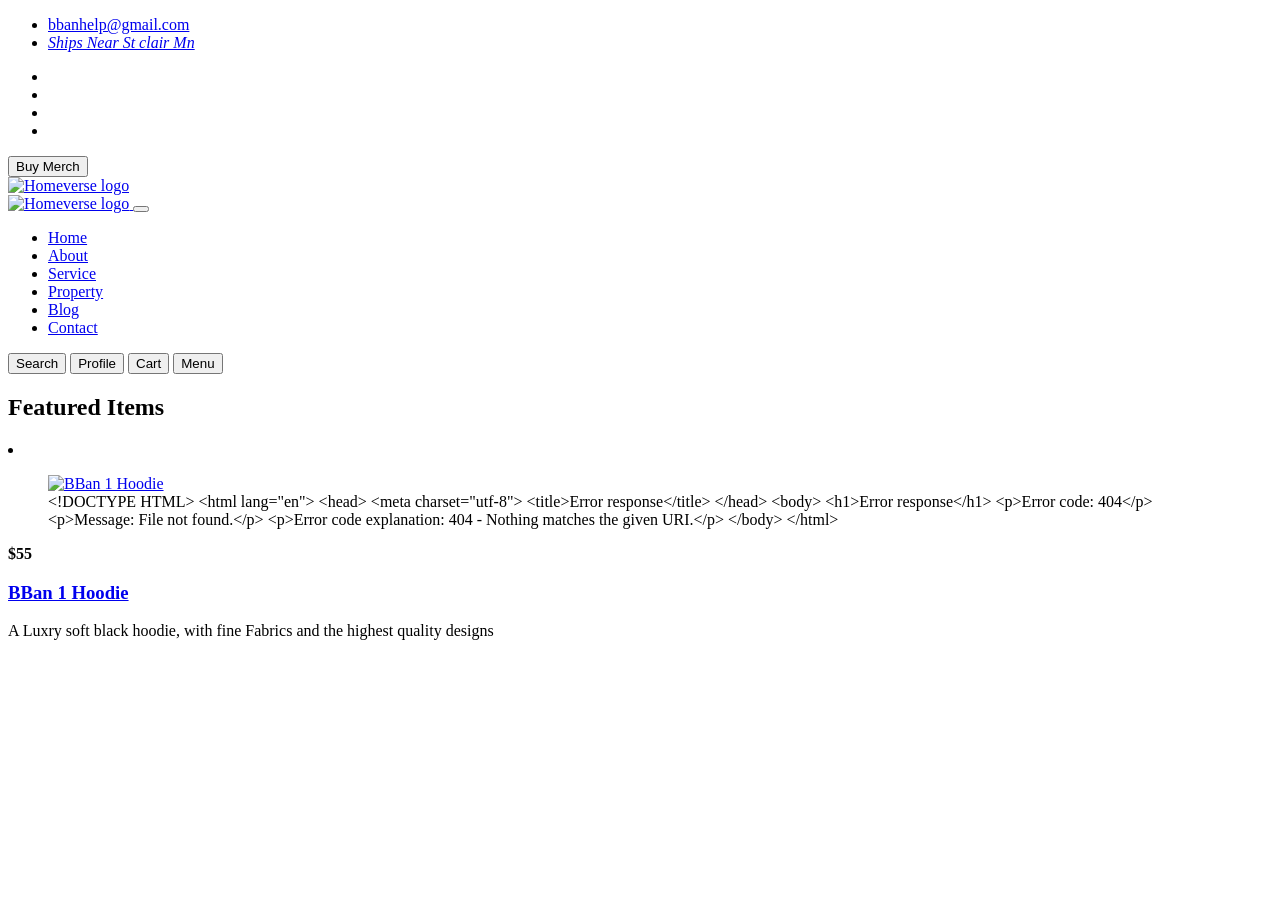
==== Pages/Items.html @ 6ddcee58 "Page items added" ====
<!DOCTYPE html>
<html lang="en">

<head>
  <meta charset="UTF-8">
  <meta http-equiv="X-UA-Compatible" content="IE=edge">
  <meta name="viewport" content="width=device-width, initial-scale=1.0">
  <title>BBAN</title>

<script async src="https://pagead2.googlesyndication.com/pagead/js/adsbygoogle.js?client=ca-pub-9299057125771745"
     crossorigin="anonymous"></script>
  
  <!-- 
    - favicon
  -->
  <link rel="shortcut icon" href="./BBan Logo.svg" type="image/svg+xml">

  <!-- 
    - custom css link
  -->
  <link rel="stylesheet" href="./assets/css/style.css">

  <!-- 
    - google font link
  -->
  <link rel="preconnect" href="https://fonts.googleapis.com">
  <link rel="preconnect" href="https://fonts.gstatic.com" crossorigin>
  <link
    href="https://fonts.googleapis.com/css2?family=Nunito+Sans:wght@400;600;700&family=Poppins:wght@400;500;600;700&display=swap"
    rel="stylesheet">
</head>

<body>

  <!-- 
    - #HEADER
  -->

  <header class="header" data-header>

    <div class="overlay" data-overlay></div>

    <div class="header-top">
      <div class="container">

        <ul class="header-top-list">

          <li>
            <a href="mailto:bbanhelp@gmail.com" class="header-top-link">
              <ion-icon name="mail-outline"></ion-icon>

              <span>bbanhelp@gmail.com</span>
            </a>
          </li>

          <li>
            <a href="#" class="header-top-link">
              <ion-icon name="location-outline"></ion-icon>

              <address>Ships Near St clair Mn</address>
            </a>
          </li>

        </ul>

        <div class="wrapper">
          <ul class="header-top-social-list">

            <li>
              <a href="#" class="header-top-social-link">
                <ion-icon name="logo-facebook"></ion-icon>
              </a>
            </li>

            <li>
              <a href="#" class="header-top-social-link">
                <ion-icon name="logo-twitter"></ion-icon>
              </a>
            </li>

            <li>
              <a href="#" class="header-top-social-link">
                <ion-icon name="logo-instagram"></ion-icon>
              </a>
            </li>

            <li>
              <a href="#" class="header-top-social-link">
                <ion-icon name="logo-pinterest"></ion-icon>
              </a>
            </li>

          </ul>

          <button class="header-top-btn">Buy Merch</button>
        </div>

      </div>
    </div>

    <div class="header-bottom">
      <div class="container">

        <a href="#" class="logo">
          <img src="./assets/images/bbanheadlogo.svg" alt="Homeverse logo">
        </a>

        <nav class="navbar" data-navbar>

          <div class="navbar-top">

            <a href="#" class="logo">
              <img src="./assets/images/bbanheadlogo.svg" alt="Homeverse logo">
            </a>

            <button class="nav-close-btn" data-nav-close-btn aria-label="Close Menu">
              <ion-icon name="close-outline"></ion-icon>
            </button>

          </div>

          <div class="navbar-bottom">
            <ul class="navbar-list">

              <li>
                <a href="#home" class="navbar-link" data-nav-link>Home</a>
              </li>

              <li>
                <a href="#about" class="navbar-link" data-nav-link>About</a>
              </li>

              <li>
                <a href="#service" class="navbar-link" data-nav-link>Service</a>
              </li>

              <li>
                <a href="#property" class="navbar-link" data-nav-link>Property</a>
              </li>

              <li>
                <a href="#blog" class="navbar-link" data-nav-link>Blog</a>
              </li>

              <li>
                <a href="#contact" class="navbar-link" data-nav-link>Contact</a>
              </li>

            </ul>
          </div>

        </nav>

        <div class="header-bottom-actions">

          <button class="header-bottom-actions-btn" aria-label="Search">
            <ion-icon name="search-outline"></ion-icon>

            <span>Search</span>
          </button>

          <button class="header-bottom-actions-btn" aria-label="Profile">
            <ion-icon name="person-outline"></ion-icon>

            <span>Profile</span>
          </button>

          <button class="header-bottom-actions-btn" aria-label="Cart">
            <ion-icon name="cart-outline"></ion-icon>

            <span>Cart</span>
          </button>

          <button class="header-bottom-actions-btn" data-nav-open-btn aria-label="Open Menu">
            <ion-icon name="menu-outline"></ion-icon>

            <span>Menu</span>
          </button>

        </div>

      </div>
    </div>

  </header>

  <section class="property" id="property">

        <div class="container">

          <h2 class="h2 section-title">Featured Items</h2>

            <li>
              <div class="property-card">

                <figure class="card-banner">

                  <a href="#">
                    <img src="/assets/product images/bban1-Black/" alt="BBan 1 Hoodie" class="w-100">
                  </a>

                  <div class="card-badge green" id="BBan1hoodiestock"></a></div>

                </figure>

                <div class="card-content">

                  <div class="card-price">
                    <strong>$55</strong>
                  </div>

                  <h3 class="h3 card-title">
                    <a href="#">BBan 1 Hoodie</a>
                  </h3>

                  <p class="card-text">
                    A Luxry soft black hoodie, with fine Fabrics and the highest quality designs
                  </p>
                </div>

              </div>
            </li>


            <script>
        fetch('\assets\txtfiles\BBan 1 hoodie stock.txt')  // bban 1 hoodie stocks
            .then(response => response.text())
            .then(text => {
                document.getElementById('BBan1hoodiestock').textContent = text;
            })
            .catch(error => console.error('Error fetching text file:', error));
    </script>
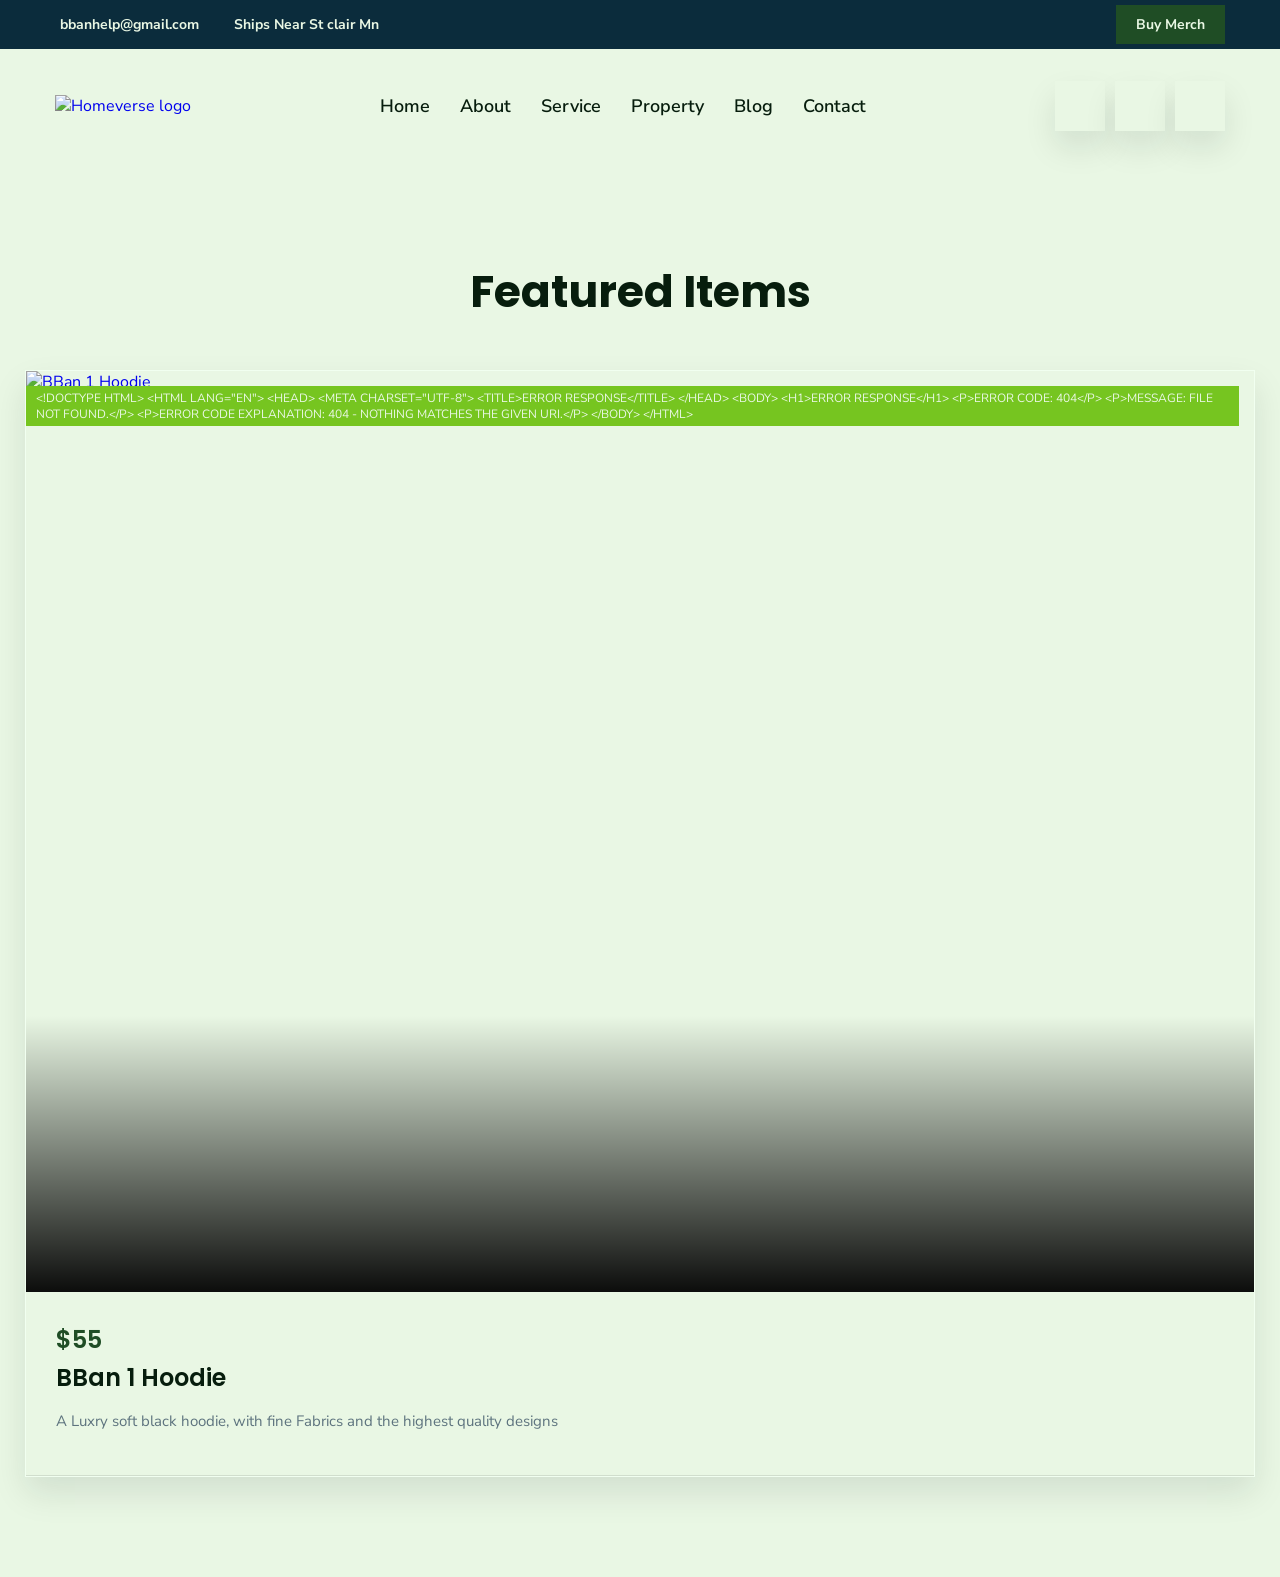
==== commit 8fefd8ce: "hopefully item page works now" ====
--- a/Pages/Items.html
+++ b/Pages/Items.html
@@ -13,12 +13,12 @@
   <!-- 
     - favicon
   -->
-  <link rel="shortcut icon" href="./BBan Logo.svg" type="image/svg+xml">
+  <link rel="shortcut icon" href="/BBan Logo.svg" type="image/svg+xml">
 
   <!-- 
     - custom css link
   -->
-  <link rel="stylesheet" href="./assets/css/style.css">
+  <link rel="stylesheet" href="/assets//css/style.css">
 
   <!-- 
     - google font link
--- a/assets/css/style.css
+++ b/assets/css/style.css
@@ -0,0 +1,1651 @@
+/*-----------------------------------*\
+  #style.css
+\*-----------------------------------*/
+
+/*-----------------------------------*\
+  #CUSTOM PROPERTY
+\*-----------------------------------*/
+
+:root {
+
+  /**
+   * colors
+   */
+
+  --dark-jungle-green: hsl(136, 61%, 7%);
+  --prussian-blue: hsl(200, 69%, 14%);
+  --raisin-black-1: hsl(158, 28%, 13%);
+  --raisin-black-2: hsl(229, 17%, 19%);
+  --yellow-green: hsl(89, 72%, 45%);
+  --orange-soda: hsl(129, 43%, 21%);
+  --cultured-1: hsl(0, 0%, 93%);
+  --cultured-2: hsl(192, 24%, 96%);
+  --misty-rose: hsl(121, 58%, 78%);
+  --alice-blue: hsl(116, 100%, 97%);
+  --seashell: hsl(128, 100%, 97%);
+  --cadet: hsl(200, 15%, 43%);
+  --white: hsl(102, 53%, 93%);
+  --black: hsl(0, 0%, 0%);
+  --opal: hsl(180, 20%, 62%);
+
+  /**
+   * typography
+   */
+
+  --ff-nunito-sans: "Nunito Sans", sans-serif;
+  --ff-poppins: "Poppins", sans-serif;
+
+  --fs-1: 1.875rem;
+  --fs-2: 1.5rem;
+  --fs-3: 1.375rem;
+  --fs-4: 1.125rem;
+  --fs-5: 0.875rem;
+  --fs-6: 0.813rem;
+  --fs-7: 0.75rem;
+
+  --fw-500: 500;
+  --fw-600: 600;
+  --fw-700: 700;
+
+  /**
+   * transition
+   */
+
+  --transition: 0.25s ease;
+
+  /**
+   * spacing
+   */
+
+  --section-padding: 100px;
+
+  /**
+   * shadow
+   */
+
+  --shadow-1: 0 5px 20px 0 hsla(219, 56%, 21%, 0.1);
+  --shadow-2: 0 16px 32px hsla(188, 63%, 7%, 0.1);
+
+}
+
+
+
+
+
+/*-----------------------------------*\
+  #RESET
+\*-----------------------------------*/
+
+*, *::before, *::after {
+  margin: 0;
+  padding: 0;
+  box-sizing: border-box;
+}
+
+li { list-style: none; }
+
+a { text-decoration: none; }
+
+a,
+img,
+span,
+button,
+ion-icon { display: block; }
+
+button {
+  border: none;
+  background: none;
+  font: inherit;
+  text-align: left;
+  cursor: pointer;
+}
+
+address { font-style: normal; }
+
+ion-icon { pointer-events: none; }
+
+html {
+  font-family: var(--ff-nunito-sans);
+  scroll-behavior: smooth;
+}
+
+body {
+  background: var(--white);
+  overflow-x: hidden;
+}
+
+::-webkit-scrollbar {
+  width: 10px;
+  height: 8px;
+}
+
+::-webkit-scrollbar-track { background: var(--white); }
+
+::-webkit-scrollbar-thumb {
+  background: var(--cadet);
+  border-left: 2px solid var(--white);
+}
+
+
+
+
+
+/*-----------------------------------*\
+  #REUSED STYLE
+\*-----------------------------------*/
+
+.container { padding-inline: 15px; }
+
+button, a { transition: var(--transition); }
+
+.h1,
+.h2,
+.h3 {
+  color: var(--dark-jungle-green);
+  font-family: var(--ff-poppins);
+  line-height: 1.3;
+}
+
+.h1 {
+  font-size: var(--fs-1);
+  line-height: 1;
+}
+
+.h2 { font-size: var(--fs-2); }
+
+.h3 {
+  font-size: var(--fs-4);
+  font-weight: var(--font-weight, 700);
+}
+
+.h3 > a { color: inherit; }
+
+.btnn {
+  position: relative;
+  background: var(--orange-soda);
+  color: var(--white);
+  font-family: var(--ff-poppins);
+  font-size: var(--fs-5);
+  text-transform: var(--text-transform, capitalize);
+  border: 1px solid var(--orange-soda);
+  padding: 10px 20px;
+  z-index: 1;
+  width: 250px;
+}
+
+.btn {
+  position: relative;
+  background: var(--orange-soda);
+  color: var(--white);
+  font-family: var(--ff-poppins);
+  font-size: var(--fs-5);
+  text-transform: var(--text-transform, capitalize);
+  border: 1px solid var(--orange-soda);
+  padding: 10px 20px;
+  z-index: 1;
+}
+
+.btn:is(:hover, :focus) {
+  background: var(--black);
+  color: var(--dark-jungle-green);
+  border-color: var(--black);
+}
+
+.btn::before {
+  content: "";
+  position: absolute;
+  top: 0;
+  left: 0;
+  width: 0;
+  height: 100%;
+  background: var(--white);
+  transition: var(--transition);
+  z-index: -1;
+}
+
+.btn:is(:hover, :focus)::before { width: 100%; }
+
+.w-100 { width: 100%; }
+
+.section-subtitle {
+  color: var(--orange-soda);
+  font-size: var(--fs-5);
+  font-weight: var(--fw-600);
+  padding: 5px 20px;
+  background: hsla(9, 100%, 62%, 0.1);
+  width: max-content;
+  border-radius: 50px;
+  margin-inline: auto;
+  margin-bottom: 15px;
+}
+
+.section-title {
+  text-align: var(--text-align, center);
+  margin-bottom: var(--margin-bottom, 50px);
+}
+
+.card-badge {
+  background: var(--black);
+  color: var(--white);
+  font-size: var(--fs-7);
+  text-transform: uppercase;
+  position: absolute;
+  top: 15px;
+  right: 15px;
+  padding: 4px 10px;
+}
+
+.card-badge.green { background: var(--yellow-green); }
+
+.card-badge.orange { background: var(--orange-soda); }
+
+.has-scrollbar {
+  display: flex;
+  align-items: flex-start;
+  gap: 15px;
+  overflow-x: auto;
+  margin-inline: -15px;
+  padding-inline: 15px;
+  scroll-padding-left: 15px;
+  padding-bottom: 60px;
+  scroll-snap-type: inline mandatory;
+}
+
+.has-scrollbar > li {
+  min-width: 100%;
+  scroll-snap-align: start;
+}
+
+.has-scrollbar::-webkit-scrollbar-track {
+  background: var(--cultured-2);
+  outline: 2px solid var(--cadet);
+  border-radius: 10px;
+}
+
+.has-scrollbar::-webkit-scrollbar-thumb {
+  background: var(--cadet);
+  border: 1px solid var(--cultured-2);
+  border-radius: 10px;
+}
+
+.has-scrollbar::-webkit-scrollbar-button { width: 15%; }
+
+
+
+
+
+/*-----------------------------------*\
+  #HEADER
+\*-----------------------------------*/
+
+.header {
+  position: relative;
+  z-index: 2;
+}
+
+.header-top {
+  background: var(--prussian-blue);
+  padding-block: 15px;
+}
+
+.header-top .container,
+.header-top-list {
+  display: flex;
+  flex-wrap: wrap;
+  justify-content: center;
+  align-items: center;
+}
+
+.header-top .container { gap: 8px 20px; }
+
+.header-top-list { gap: 15px; }
+
+.header-top-link {
+  color: var(--white);
+  font-size: var(--fs-6);
+  font-weight: var(--fw-700);
+  display: flex;
+  justify-content: center;
+  align-items: center;
+  gap: 5px;
+}
+
+.header-top-link:is(:hover, :focus) { color: var(--orange-soda); }
+
+.header-top-link ion-icon {
+  color: var(--orange-soda);
+  font-size: 15px;
+  --ionicon-stroke-width: 60px;
+}
+
+.header-top .wrapper,
+.header-top-social-list {
+  display: flex;
+  align-items: center;
+}
+
+.header-top .wrapper { gap: 20px; }
+
+.header-top-social-list { gap: 8px; }
+
+.header-top-social-link {
+  color: var(--white);
+  font-size: 15px;
+}
+
+.header-top-btn {
+  background: var(--orange-soda);
+  color: var(--white);
+  font-size: var(--fs-6);
+  font-weight: var(--fw-700);
+  padding: 4px 15px;
+}
+
+.header-top-btn:is(:hover, :focus) { --orange-soda: hsl(7, 72%, 46%); }
+
+.header-bottom {
+  background: var(--white);
+  padding-block: 25px;
+}
+
+.header-bottom .logo img { margin-inline: auto; }
+
+.navbar {
+  background: var(--white);
+  position: fixed;
+  top: 0;
+  left: -310px;
+  max-width: 300px;
+  width: 100%;
+  height: 100%;
+  box-shadow: 0 3px 10px hsla(0, 0%, 0%, 0.3);
+  z-index: 5;
+  padding: 60px 20px;
+  visibility: hidden;
+  transition: 0.15s ease-in;
+}
+
+.navbar.active {
+  visibility: visible;
+  transform: translateX(310px);
+  transition: 0.25s ease-out;
+}
+
+.navbar-top {
+  display: flex;
+  justify-content: space-between;
+  align-items: center;
+  padding-bottom: 40px;
+  border-bottom: 1px solid var(--cultured-1);
+  margin-bottom: 25px;
+}
+
+.navbar-top .logo img { width: 400px; }
+
+.nav-close-btn ion-icon {
+  font-size: 20px;
+  --ionicon-stroke-width: 45px;
+  padding: 5px;
+}
+
+.navbar-link {
+  color: var(--cadet);
+  font-size: var(--fs-5);
+  font-weight: var(--fw-600);
+  text-transform: uppercase;
+  padding-block: 15px;
+}
+
+.navbar-link:is(:hover, :focus) { color: var(--orange-soda); }
+
+.overlay {
+  position: fixed;
+  inset: 0;
+  background: hsla(0, 0%, 0%, 0.7);
+  opacity: 0;
+  pointer-events: none;
+  transition: var(--transition);
+  z-index: 4;
+}
+
+.overlay.active {
+  opacity: 1;
+  pointer-events: all;
+}
+
+.header-bottom-actions {
+  background: var(--white);
+  position: fixed;
+  bottom: 0;
+  left: 0;
+  width: 100%;
+  display: flex;
+  justify-content: space-evenly;
+  padding-block: 15px 10px;
+  box-shadow: -2px 0 30px hsla(237, 71%, 52%, 0.2);
+  z-index: 3;
+}
+
+.header-bottom-actions-btn ion-icon {
+  color: hsl(0, 0%, 10%);
+  font-size: 20px;
+  margin-inline: auto;
+  margin-bottom: 5px;
+  --ionicon-stroke-width: 40px;
+  transition: var(--transition);
+}
+
+.header-bottom-actions-btn:is(:hover, :focus) ion-icon { color: var(--orange-soda); }
+
+.header-bottom-actions-btn span {
+  color: var(--cadet);
+  font-family: var(--ff-poppins);
+  font-size: var(--fs-7);
+  font-weight: var(--fw-500);
+}
+
+
+
+
+
+/*-----------------------------------*\
+  #HERO
+\*-----------------------------------*/
+
+.hero {
+  background: var(--cultured-2);
+  padding-block: var(--section-padding);
+}
+
+.hero-content { margin-bottom: 60px; }
+
+.hero-subtitle {
+  display: flex;
+  justify-content: flex-start;
+  align-items: center;
+  gap: 5px;
+  margin-bottom: 20px;
+}
+
+.hero-subtitle ion-icon { color: var(--orange-soda); }
+
+.hero-subtitle span {
+  color: var(--dark-jungle-green);
+  font-size: var(--fs-5);
+  font-weight: var(--fw-700);
+}
+
+.hero-title { margin-bottom: 20px; }
+
+.hero-text {
+  color: var(--cadet);
+  font-size: var(--fs-5);
+  line-height: 1.8;
+  padding-left: 15px;
+  border-left: 1px solid;
+  margin-bottom: 30px;
+}
+
+
+
+
+
+/*-----------------------------------*\
+  #ABOUT
+\*-----------------------------------*/
+
+.about { padding-block: var(--section-padding); }
+
+.about-banner {
+  position: relative;
+  margin-bottom: 40px;
+}
+
+.about-banner > img {
+  max-width: max-content;
+  width: 100%;
+}
+
+.about-banner .abs-img {
+  position: absolute;
+  bottom: 100px;
+  left: 15px;
+  width: 50%;
+  border-radius: 4px;
+}
+
+.about .section-subtitle { margin-inline: 0; }
+
+.about .section-title {
+  --text-align: left;
+  --margin-bottom: 15px;
+}
+
+.about-text {
+  color: var(--cadet);
+  font-size: var(--fs-5);
+  line-height: 1.7;
+  margin-bottom: 30px;
+}
+
+.about-list { margin-bottom: 30px; }
+
+.about-item {
+  display: flex;
+  justify-content: flex-start;
+  align-items: center;
+  gap: 10px;
+  margin-bottom: 15px;
+}
+
+.about-item-icon {
+  background: var(--misty-rose);
+  height: 45px;
+  min-width: 45px;
+  border-radius: 50%;
+  display: grid;
+  place-items: center;
+}
+
+.about-item-icon ion-icon {
+  color: var(--orange-soda);
+  font-size: 18px;
+}
+
+.about-item-text {
+  color: var(--cadet);
+  font-size: var(--fs-5);
+}
+
+.about .callout {
+  background: hsla(7, 78%, 53%, 0.05);
+  color: var(--cadet);
+  font-size: var(--fs-5);
+  font-weight: var(--fw-500);
+  line-height: 1.8;
+  padding: 20px 25px;
+  border-left: 4px solid var(--orange-soda);
+  margin-bottom: 40px;
+}
+
+.about .btn {
+  max-width: max-content;
+  --text-transform: uppercase;
+}
+
+
+
+
+
+/*-----------------------------------*\
+  #SERVICE
+\*-----------------------------------*/
+
+.service {
+  background: var(--cultured-2);
+  padding-block: var(--section-padding);
+}
+
+.service-list {
+  display: flex;
+  flex-wrap: wrap;
+  justify-content: center;
+  gap: 30px;
+}
+
+.service-card {
+  position: relative;
+  background: var(--white);
+  text-align: center;
+  padding: 40px 30px;
+  box-shadow: var(--shadow-2);
+}
+
+.service-card .card-icon {
+  width: max-content;
+  margin-inline: auto;
+  margin-bottom: 20px;
+}
+
+.service-card .card-title { margin-bottom: 15px; }
+
+.service-card .card-title > a:is(:hover, :focus) { color: var(--orange-soda); }
+
+.service-card .card-text {
+  color: var(--cadet);
+  font-size: var(--fs-5);
+  line-height: 1.8;
+  margin-bottom: 25px;
+}
+
+.service-card .card-link {
+  color: var(--opal);
+  font-size: var(--fs-5);
+  font-weight: var(--fw-600);
+  display: flex;
+  justify-content: center;
+  align-items: center;
+  gap: 5px;
+}
+
+.service-card:is(:hover, :focus) .card-link { color: var(--orange-soda); }
+
+.service-card::after {
+  content: "";
+  position: absolute;
+  bottom: 0;
+  left: 0;
+  width: 0;
+  height: 4px;
+  background: var(--orange-soda);
+  transition: var(--transition);
+}
+
+.service-card:is(:hover, :focus)::after { width: 100%; }
+
+
+
+
+
+/*-----------------------------------*\
+  #PROPERTY
+\*-----------------------------------*/
+
+.property { padding-block: var(--section-padding); }
+
+.property-card {
+  border: 1px solid var(--alice-blue);
+  box-shadow: var(--shadow-2);
+}
+
+.property-card .card-banner {
+  position: relative;
+  aspect-ratio: 2 / 1.5;
+  overflow: hidden;
+}
+
+.property-card .card-banner a { height: 100%; }
+
+.property-card .card-banner img {
+  height: 100%;
+  object-fit: cover;
+  transition: 0.5s ease;
+}
+
+.property-card:hover .card-banner img { transform: scale(1.1); }
+
+.property-card .card-banner::before {
+  content: "";
+  position: absolute;
+  inset: 0;
+  background: linear-gradient(to top, hsla(0, 0%, 0%, 0.95), transparent 30%);
+  pointer-events: none;
+  z-index: 1;
+}
+
+.property-card .banner-actions {
+  position: absolute;
+  bottom: 15px;
+  left: 15px;
+  right: 15px;
+  display: flex;
+  flex-wrap: wrap-reverse;
+  align-items: center;
+  gap: 15px 10px;
+  z-index: 1;
+}
+
+.banner-actions-btn {
+  color: var(--white);
+  font-size: var(--fs-6);
+  line-height: 1;
+  display: flex;
+  align-items: flex-end;
+  gap: 4px;
+}
+
+.banner-actions-btn ion-icon { font-size: 16px; }
+
+.banner-actions-btn:first-child { margin-right: auto; }
+
+.banner-actions-btn:is(:hover, :focus) { color: var(--orange-soda); }
+
+.property-card .card-content {
+  padding: 30px 15px 15px;
+  border-bottom: 1px solid hsla(0, 0%, 0%, 0.1);
+}
+
+.card-price {
+  color: var(--orange-soda);
+  font-family: var(--ff-poppins);
+  font-size: var(--fs-5);
+  margin-bottom: 5px;
+}
+
+.card-price strong {
+  font-size: var(--fs-4);
+  font-weight: var(--fw-600);
+}
+
+.property-card .card-title {
+  --font-weight: var(--fw-600);
+  margin-bottom: 15px;
+}
+
+.property-card .card-title > a:is(:hover, :focus) { color: var(--orange-soda); }
+
+.property-card .card-text {
+  color: var(--cadet);
+  font-size: var(--fs-5);
+  line-height: 1.8;
+  margin-bottom: 25px;
+}
+
+.property-card .card-list {
+  display: flex;
+  flex-wrap: wrap;
+  align-items: center;
+  row-gap: 15px;
+}
+
+.property-card .card-item {
+  padding-block: 5px;
+  color: var(--cadet);
+  font-size: var(--fs-5);
+}
+
+.property-card .card-item:not(:last-child) {
+  padding-right: 15px;
+  border-right: 1px solid hsla(0, 0%, 0%, 0.2);
+  margin-right: 20px;
+}
+
+.property-card .card-item :is(strong, ion-icon) { display: inline-block; }
+
+.property-card .card-item ion-icon {
+  margin-left: 2px;
+  margin-bottom: -2px;
+}
+
+.property-card .card-item span { margin-top: 5px; }
+
+.card-footer {
+  padding: 15px;
+  display: flex;
+  flex-wrap: wrap-reverse;
+  justify-content: space-between;
+  align-items: center;
+  gap: 15px;
+}
+
+.card-author {
+  display: flex;
+  align-items: center;
+  gap: 10px;
+}
+
+.author-avatar {
+  width: 40px;
+  height: 40px;
+  overflow: hidden;
+  border-radius: 50%;
+}
+
+.author-name > a {
+  color: var(--dark-jungle-green);
+  font-family: var(--ff-poppins);
+  font-size: var(--fs-5);
+  font-weight: var(--fw-600);
+  margin-bottom: 3px;
+}
+
+.author-name > a:is(:hover, :focus) { color: var(--orange-soda); }
+
+.author-title {
+  color: var(--cadet);
+  font-size: var(--fs-7);
+}
+
+.card-footer-actions {
+  display: flex;
+  align-items: center;
+  gap: 10px;
+}
+
+.card-footer-actions-btn {
+  background: var(--cultured-2);
+  color: var(--cadet);
+  width: 35px;
+  height: 35px;
+  display: grid;
+  place-items: center;
+  font-size: 18px;
+}
+
+.card-footer-actions-btn:is(:hover, :focus) {
+  background: var(--orange-soda);
+  color: var(--white);
+}
+
+
+
+
+
+/*-----------------------------------*\
+  #FEATURES
+\*-----------------------------------*/
+
+.features {
+  background: var(--cultured-2);
+  padding-block: var(--section-padding);
+}
+
+.features-list {
+  display: flex;
+  flex-wrap: wrap;
+  justify-content: center;
+  gap: 50px 20px;
+}
+
+.features-list > li { width: calc(50% - 10px); }
+
+.features-card {
+  position: relative;
+  background: var(--white);
+  padding: 40px 15px;
+  border-radius: 12px;
+  display: flex;
+  flex-direction: column;
+  height: 100%;
+  justify-content: center;
+  align-items: center;
+  gap: 10px;
+  box-shadow: var(--shadow-1);
+}
+
+.features-card:is(:hover, :focus) { background: var(--orange-soda); }
+
+.features-card .card-icon {
+  background: var(--seashell);
+  color: var(--orange-soda);
+  width: 60px;
+  height: 60px;
+  display: grid;
+  place-items: center;
+  border-radius: 50%;
+  font-size: 28px;
+}
+
+.features-card .card-icon ion-icon { --ionicon-stroke-width: 20px; }
+
+.features-card .card-title {
+  color: var(--dark-jungle-green);
+  font-family: var(--ff-poppins);
+  font-size: var(--fs-6);
+  font-weight: var(--fw-600);
+  text-align: center;
+  transition: var(--transition);
+}
+
+.features-card:is(:hover, :focus) .card-title { color: var(--white); }
+
+.features-card .card-btn {
+  background: var(--white);
+  color: var(--cadet);
+  position: absolute;
+  bottom: 0;
+  left: 50%;
+  transform: translate(-50%, 50%);
+  width: 40px;
+  height: 40px;
+  display: grid;
+  place-items: center;
+  font-size: 20px;
+  border-radius: 50%;
+  box-shadow: 0 0 10px hsla(219, 56%, 21%, 0.1);
+  transition: var(--transition);
+}
+
+.features-card:is(:hover, :focus) .card-btn { color: var(--orange-soda); }
+
+
+
+
+
+/*-----------------------------------*\
+  #BLOG
+\*-----------------------------------*/
+
+.blog { padding-block: var(--section-padding); }
+
+.blog-card { box-shadow: var(--shadow-2); }
+
+.blog-card .card-banner {
+  overflow: hidden;
+  aspect-ratio: 2 / 1.5;
+}
+
+.blog-card .card-banner img {
+  height: 100%;
+  object-fit: cover;
+  transition: 0.5s ease;
+}
+
+.blog-card:is(:hover, :focus) .card-banner img { transform: scale(1.1); }
+
+.blog-content { padding: 30px; }
+
+.blog-card .card-meta-list {
+  display: flex;
+  align-items: center;
+  gap: 10px;
+  margin-bottom: 15px;
+}
+
+.blog-card :is(.card-meta-link, .publish-date) {
+  color: var(--cadet);
+  font-size: var(--fs-7);
+  font-weight: var(--fw-600);
+  display: flex;
+  align-items: center;
+  gap: 5px;
+  transition: var(--transition);
+}
+
+.blog-card :is(.card-meta-link, .publish-date) ion-icon { color: var(--orange-soda); }
+
+.blog-card .card-meta-link:is(:hover, :focus) { color: var(--orange-soda); }
+
+.blog-title {
+  font-size: 1rem;
+  --font-weight: var(--fw-600);
+}
+
+.blog-card .blog-title:is(:hover, :focus) { color: var(--orange-soda); }
+
+.blog-content-bottom {
+  padding-top: 20px;
+  border-top: 1px solid hsla(0, 0%, 0%, 0.1);
+  margin-top: 20px;
+  display: flex;
+  justify-content: space-between;
+  align-items: center;
+}
+
+.blog-card .read-more-btn {
+  color: var(--orange-soda);
+  font-size: var(--fs-7);
+  font-weight: var(--fw-600);
+  text-transform: uppercase;
+}
+
+
+
+
+
+/*-----------------------------------*\
+  #CTA
+\*-----------------------------------*/
+
+.cta {
+  background: linear-gradient(to bottom, var(--white) 50%, var(--raisin-black-1) 50%);
+}
+
+.cta-card {
+  background: var(--orange-soda);
+  padding: 50px 25px;
+  box-shadow: var(--shadow-2);
+}
+
+.cta-card .card-content {
+  max-width: max-content;
+  margin-inline: auto;
+  margin-bottom: 30px;
+}
+
+.cta-card .card-title {
+  color: var(--white);
+  line-height: 1.3;
+  margin-bottom: 15px;
+}
+
+.cta-card .card-text {
+  color: var(--white);
+  font-size: var(--fs-5);
+  line-height: 1.8;
+}
+
+.cta-btn {
+  display: flex;
+  align-items: center;
+  gap: 10px;
+  color: var(--black);
+  background: var(--white);
+  box-shadow: var(--shadow-2);
+  border-color: var(--white);
+  margin-inline: auto;
+}
+
+.cta-btn:is(:hover, :focus) {
+  background: none;
+  color: var(--white);
+  border-color: transparent;
+}
+
+.cta-btn::before { background: var(--black); }
+
+
+
+
+
+/*-----------------------------------*\
+  #FOOTER
+\*-----------------------------------*/
+
+.footer {
+  background: var(--raisin-black-1);
+  color: var(--white);
+  margin-bottom: 68px;
+}
+
+.footer .container { padding-inline: 30px; }
+
+.footer a { color: inherit; }
+
+.footer-top {
+  padding-top: 80px;
+  padding-bottom: 40px;
+}
+
+.footer-brand { margin-bottom: 70px; }
+
+.footer-brand .logo { margin-bottom: 15px; }
+
+.section-text {
+  font-size: var(--fs-5);
+  line-height: 1.8;
+  margin-bottom: 30px;
+  max-width: 45ch;
+}
+
+.contact-list {
+  display: grid;
+  gap: 15px;
+  margin-bottom: 30px;
+}
+
+.contact-link {
+  display: flex;
+  align-items: flex-start;
+  gap: 10px;
+}
+
+.contact-link ion-icon { font-size: 18px; }
+
+.contact-link :is(address, span) {
+  font-size: var(--fs-5);
+  transition: var(--transition);
+}
+
+.contact-link:is(:hover, :focus) span { color: var(--orange-soda); }
+
+.social-list {
+  display: flex;
+  align-items: center;
+  gap: 20px;
+}
+
+.footer-list:not(:last-child) { margin-bottom: 50px; }
+
+.footer-list-title {
+  font-family: var(--ff-poppins);
+  font-size: var(--fs-3);
+  font-weight: var(--fw-700);
+  margin-bottom: 15px;
+}
+
+.footer-link {
+  font-size: var(--fs-5);
+  padding-block: 10px;
+}
+
+.footer-link:is(:hover, :focus) { color: var(--orange-soda); }
+
+.footer-bottom {
+  background: var(--raisin-black-2);
+  padding-block: 25px;
+}
+
+.copyright {
+  font-size: var(--fs-5);
+  text-align: center;
+}
+
+.copyright a { display: inline-block; }
+
+.copyright a:is(:hover, :focus) { color: var(--orange-soda); }
+
+
+
+
+
+/*-----------------------------------*\
+  #MEDIA QUERIES
+\*-----------------------------------*/
+
+/**
+ * responsive for larger than 600px screen
+ */
+
+@media (min-width: 600px) {
+
+  /**
+   * CUSTOM PROPERTY
+   */
+
+  :root {
+
+    /**
+     * typography
+     */
+
+    --fs-2: 1.875rem;
+
+  }
+
+
+
+  /**
+   * REUSED STYLE
+   */
+
+  .container {
+    max-width: 550px;
+    margin-inline: auto;
+  }
+
+  .has-scrollbar {
+    gap: 25px;
+    margin-inline: -25px;
+    padding-inline: 25px;
+    scroll-padding-left: 25px;
+  }
+
+  .has-scrollbar > li { min-width: calc(50% - 12.5px); }
+
+
+
+  /**
+   * SERVICE
+   */
+
+  .service-list > li { width: calc(50% - 15px); }
+
+
+
+  /**
+   * PROPERTY
+   */
+
+  .property .container {
+    max-width: unset;
+    padding-inline: 25px;
+  }
+
+
+
+  /**
+   * CTA
+   */
+
+  .cta-card { --fs-2: 1.5rem; }
+
+
+
+  /**
+   * FOOTER
+   */
+
+  .footer-link-box {
+    display: flex;
+    justify-content: space-between;
+    gap: 20px;
+  }
+
+}
+
+
+
+
+
+/**
+ * responsive for larger than 768px screen
+ */
+
+@media (min-width: 768px) {
+
+  /**
+   * CUSTOM PROPERTY
+   */
+
+  :root {
+
+    /**
+     * typography
+     */
+
+    --fs-1: 2.5rem;
+    --fs-5: 0.938rem;
+    --fs-6: 0.875rem;
+
+  }
+
+
+
+  /**
+   * REUSED STYLE
+   */
+
+  .container { max-width: 720px; }
+
+  .btn {
+    --fs-5: 1rem;
+    padding: 12px 28px;
+  }
+
+
+
+  /**
+   * HEADER
+   */
+
+  .header-top { padding-block: 5px; }
+
+  .header-top .wrapper { margin-left: auto; }
+
+  .header-top-social-list { gap: 12px; }
+
+  .header-top-social-link { font-size: 1rem; }
+
+  .header-top-btn { padding: 10px 20px; }
+
+  .header-bottom-actions {
+    all: unset;
+    display: flex;
+    align-items: center;
+    gap: 10px;
+  }
+
+  .header-bottom .container {
+    display: flex;
+    justify-content: space-between;
+    align-items: center;
+  }
+
+  .header-bottom-actions-btn ion-icon { margin-bottom: 0; }
+
+  .header-bottom-actions-btn span { display: none; }
+
+  .header-bottom-actions-btn {
+    background: var(--white);
+    width: 50px;
+    height: 50px;
+    box-shadow: var(--shadow-2);
+  }
+
+
+
+  /**
+   * HERO
+   */
+
+  .hero-content { max-width: 400px; }
+
+
+
+  /**
+   * ABOUT
+   */
+
+  .about .section-title { max-width: 30ch; }
+
+  .about-text { max-width: 55ch }
+
+  .about-list {
+    display: grid;
+    grid-template-columns: 1fr 1fr;
+  }
+
+
+
+  /**
+   * FEATURES
+   */
+
+  .features-list > li { width: calc(33.33% - 13.33px); }
+
+  .features-card { gap: 20px; }
+
+  .features-card .card-icon {
+    width: 80px;
+    height: 80px;
+    font-size: 32px;
+  }
+
+  .features-card .card-title { --fs-6: 1.125rem; }
+
+
+
+  /**
+   * BLOG
+   */
+
+  .blog-card { --fs-7: 0.875rem; }
+
+  .blog-title { font-size: 1.25rem; }
+
+  .blog .card-meta-list { gap: 30px; }
+
+
+
+  /**
+   * CTA
+   */
+
+  .cta-card { --fs-2: 1.625rem; }
+
+
+
+  /**
+   * FOOTER
+   */
+
+  .footer { margin-bottom: 0; }
+
+}
+
+
+
+
+
+/**
+ * responsive for larger than 992px screen
+ */
+
+@media (min-width: 992px) {
+
+  /**
+   * CUSTOM PROPERTY
+   */
+
+  :root {
+
+    /**
+     * typography
+     */
+
+    --fs-1: 3.125rem;
+    --fs-4: 1.375rem;
+
+  }
+
+
+
+  /**
+   * REUSED STYLE
+   */
+
+  .container { max-width: 970px; }
+
+  .btn { padding: 15px 40px; }
+
+
+
+  /**
+   * HEADER
+   */
+
+  .header-top-list,
+  .header-top .wrapper { gap: 30px; }
+
+
+
+  /**
+   * HERO
+   */
+
+  .hero-content {
+    max-width: unset;
+    margin-bottom: 0;
+  }
+
+  .hero .container {
+    display: grid;
+    grid-template-columns: 1fr 1fr;
+    align-items: center;
+  }
+
+
+
+  /**
+   * ABOUT
+   */
+
+  .about .container {
+    display: grid;
+    grid-template-columns: 1fr 1fr;
+    align-items: center;
+    gap: 60px;
+  }
+
+  .about-banner { margin-bottom: 0; }
+
+  .about-banner > img { width: 100%; }
+
+
+
+  /**
+   * SERVICE
+   */
+
+  .service-list > li { width: calc(33.33% - 20px); }
+
+
+
+  /**
+   * PROPERTY
+   */
+
+  .property-card .card-content { padding-inline: 30px; }
+
+  .card-footer { padding: 20px 30px 30px; }
+
+
+
+  /**
+   * FEATURES
+   */
+
+  .features-list { column-gap: 30px; }
+
+  .features-list > li { width: calc(25% - 30px); }
+
+
+
+  /**
+   * BLOG
+   */
+
+  .blog-title { font-size: 1.375rem; }
+
+
+
+  /**
+   * CTA
+   */
+
+  .cta-card {
+    --fs-2: 1.875rem;
+    --fs-5: 1rem;
+
+    display: flex;
+    justify-content: space-between;
+    align-items: center;
+    padding: 50px;
+  }
+
+  .cta-card :is(.card-content, .cta-btn) { margin: 0; }
+
+
+
+  /**
+   * FOOTER
+   */
+
+  .footer-top .container {
+    display: flex;
+    justify-content: space-between;
+  }
+
+  .footer-brand {
+    max-width: 300px;
+    margin-bottom: 0;
+  }
+
+  .footer-link-box { flex-basis: 550px; }
+
+}
+
+
+
+
+
+/**
+ * responsive for larger than 1200px screen
+ */
+
+@media (min-width: 1200px) {
+
+  /**
+   * CUSTOM PROPERTY
+   */
+
+  :root {
+
+    /**
+     * typography
+     */
+
+    --fs-2: 2.75rem;
+    --fs-4: 1.5rem;
+
+  }
+
+
+
+  /**
+   * REUSED STYLE
+   */
+
+  .container { max-width: 1200px; }
+
+  .has-scrollbar > li { min-width: calc(33.33% - 16.66px); }
+
+
+
+  /**
+   * HEADER
+   */
+
+  .header-bottom { padding-block: 30px; }
+
+  .header-bottom-actions-btn:last-child,
+  .navbar-top,
+  .overlay { display: none; }
+
+  .navbar,
+  .navbar.active { all: unset; }
+
+  .navbar-list {
+    display: flex;
+    align-items: center;
+    gap: 30px;
+  }
+
+  .navbar-link {
+    color: var(--dark-jungle-green);
+    --fs-5: 1.125rem;
+    text-transform: capitalize;
+  }
+
+  .header { padding-bottom: 114px; }
+
+  .header-bottom {
+    position: absolute;
+    left: 0;
+    bottom: 0;
+    width: 100%;
+  }
+
+  .header.active .header-bottom {
+    position: fixed;
+    bottom: auto;
+    top: -94px;
+    padding-block: 20px;
+    box-shadow: 0 10px 50px hsla(237, 71%, 52%, 0.2);
+    animation: slideDown 0.25s ease-out forwards;
+  }
+
+  @keyframes slideDown {
+    0% { transform: translateY(0); }
+    100% { transform: translateY(100%); }
+  }
+
+
+
+  /**
+   * HERO
+   */
+
+  .hero-text {
+    padding-left: 30px;
+    max-width: 450px;
+    margin-bottom: 40px;
+  }
+
+
+
+  /**
+   * FEATURES
+   */
+
+  .features-card .card-icon {
+    width: 100px;
+    height: 100px;
+    font-size: 45px;
+  }
+
+  .features-card .card-title { --fs-6: 1.375rem; }
+
+
+
+  /**
+   * CTA
+   */
+
+  .cta-card {
+    --fs-2: 2.25rem;
+    padding-inline: 60px;
+  }
+
+
+
+  /**
+   * FOOTER
+   */
+
+  .footer { --fs-5: 1rem; }
+
+  .footer-link-box { flex-basis: 700px; }
+
+}
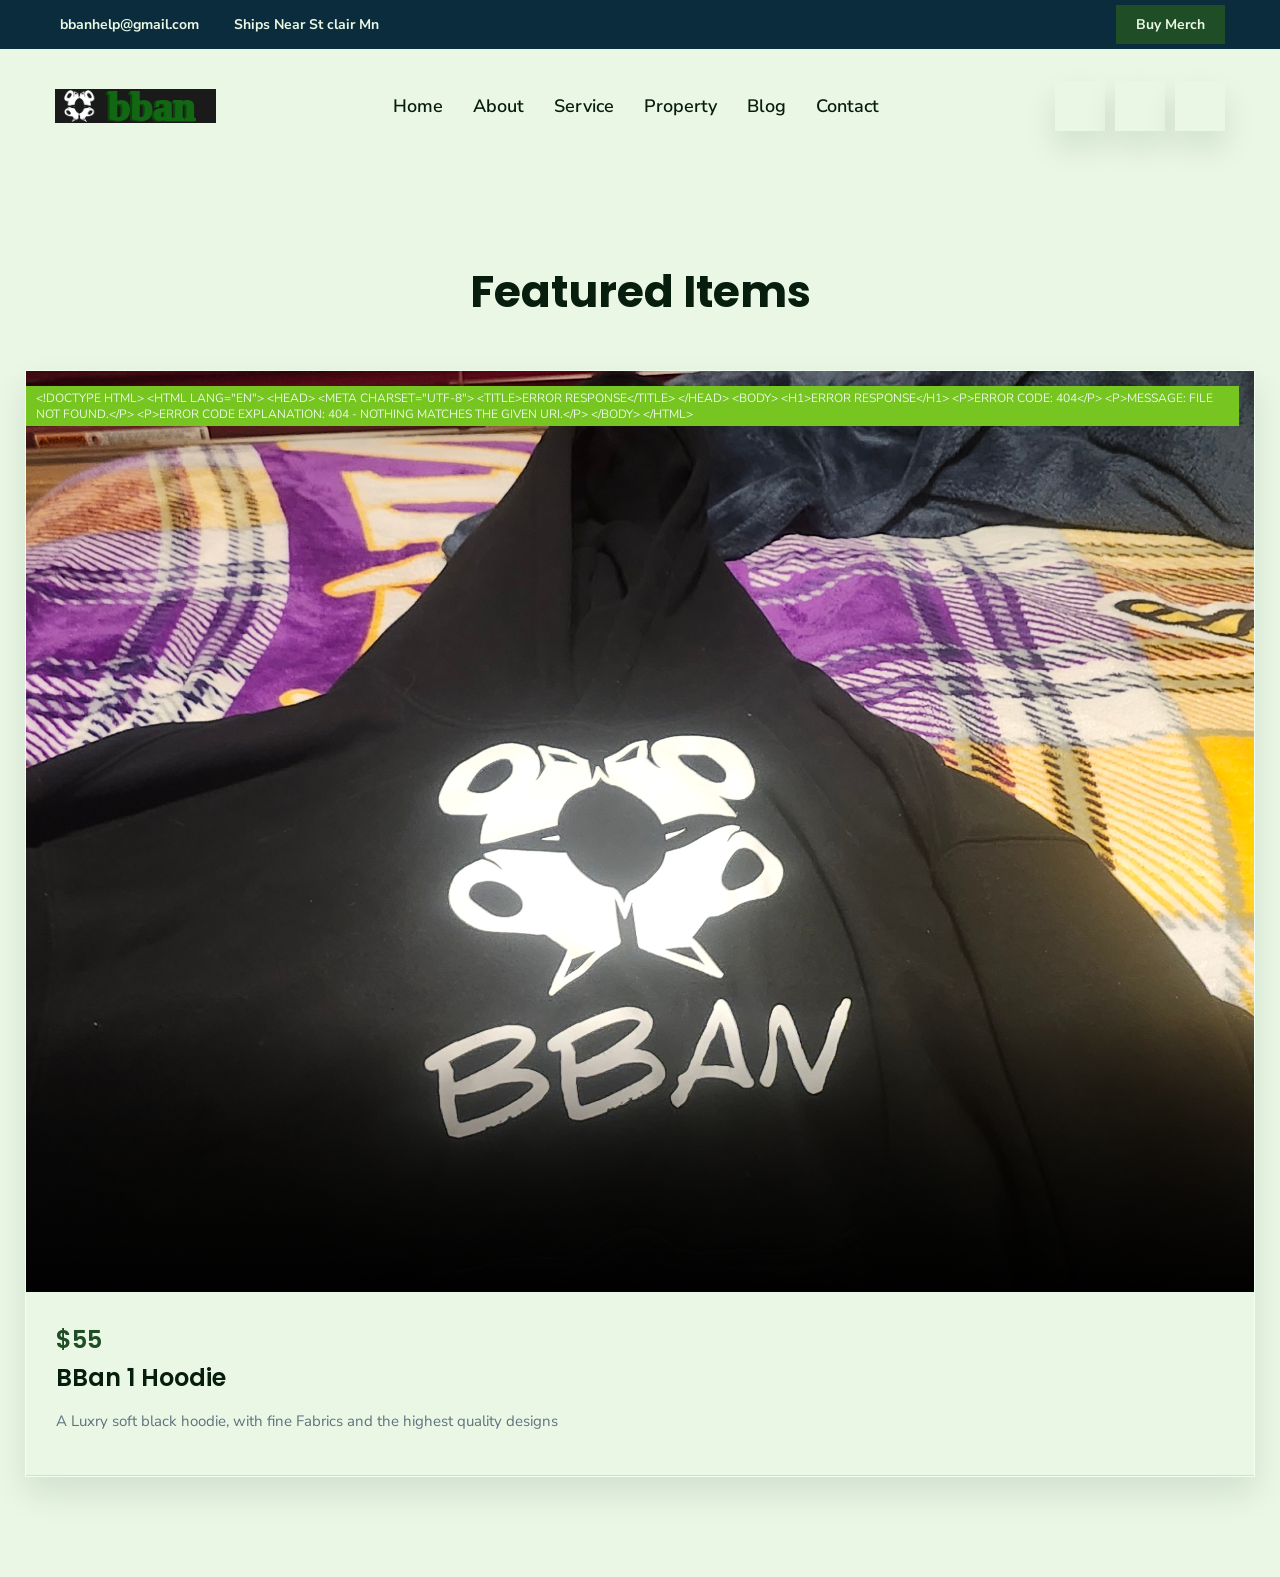
==== commit 65bc41cb: "please work" ====
--- a/Pages/Items.html
+++ b/Pages/Items.html
@@ -18,7 +18,7 @@
   <!-- 
     - custom css link
   -->
-  <link rel="stylesheet" href="/assets//css/style.css">
+  <link rel="stylesheet" href="/assets/css/style.css">
 
   <!-- 
     - google font link
@@ -102,7 +102,7 @@
       <div class="container">
 
         <a href="#" class="logo">
-          <img src="./assets/images/bbanheadlogo.svg" alt="Homeverse logo">
+          <img src="/assets/images/bbanheadlogo.svg" alt="Homeverse logo">
         </a>
 
         <nav class="navbar" data-navbar>
@@ -110,7 +110,7 @@
           <div class="navbar-top">
 
             <a href="#" class="logo">
-              <img src="./assets/images/bbanheadlogo.svg" alt="Homeverse logo">
+              <img src="/assets/images/bbanheadlogo.svg" alt="Homeverse logo">
             </a>
 
             <button class="nav-close-btn" data-nav-close-btn aria-label="Close Menu">
@@ -196,7 +196,7 @@
                 <figure class="card-banner">
 
                   <a href="#">
-                    <img src="/assets/product images/bban1-Black/" alt="BBan 1 Hoodie" class="w-100">
+                    <img src="/assets/product images/bban1-Black/bbanblack1-Front.jpg" alt="BBan 1 Hoodie" class="w-100">
                   </a>
 
                   <div class="card-badge green" id="BBan1hoodiestock"></a></div>
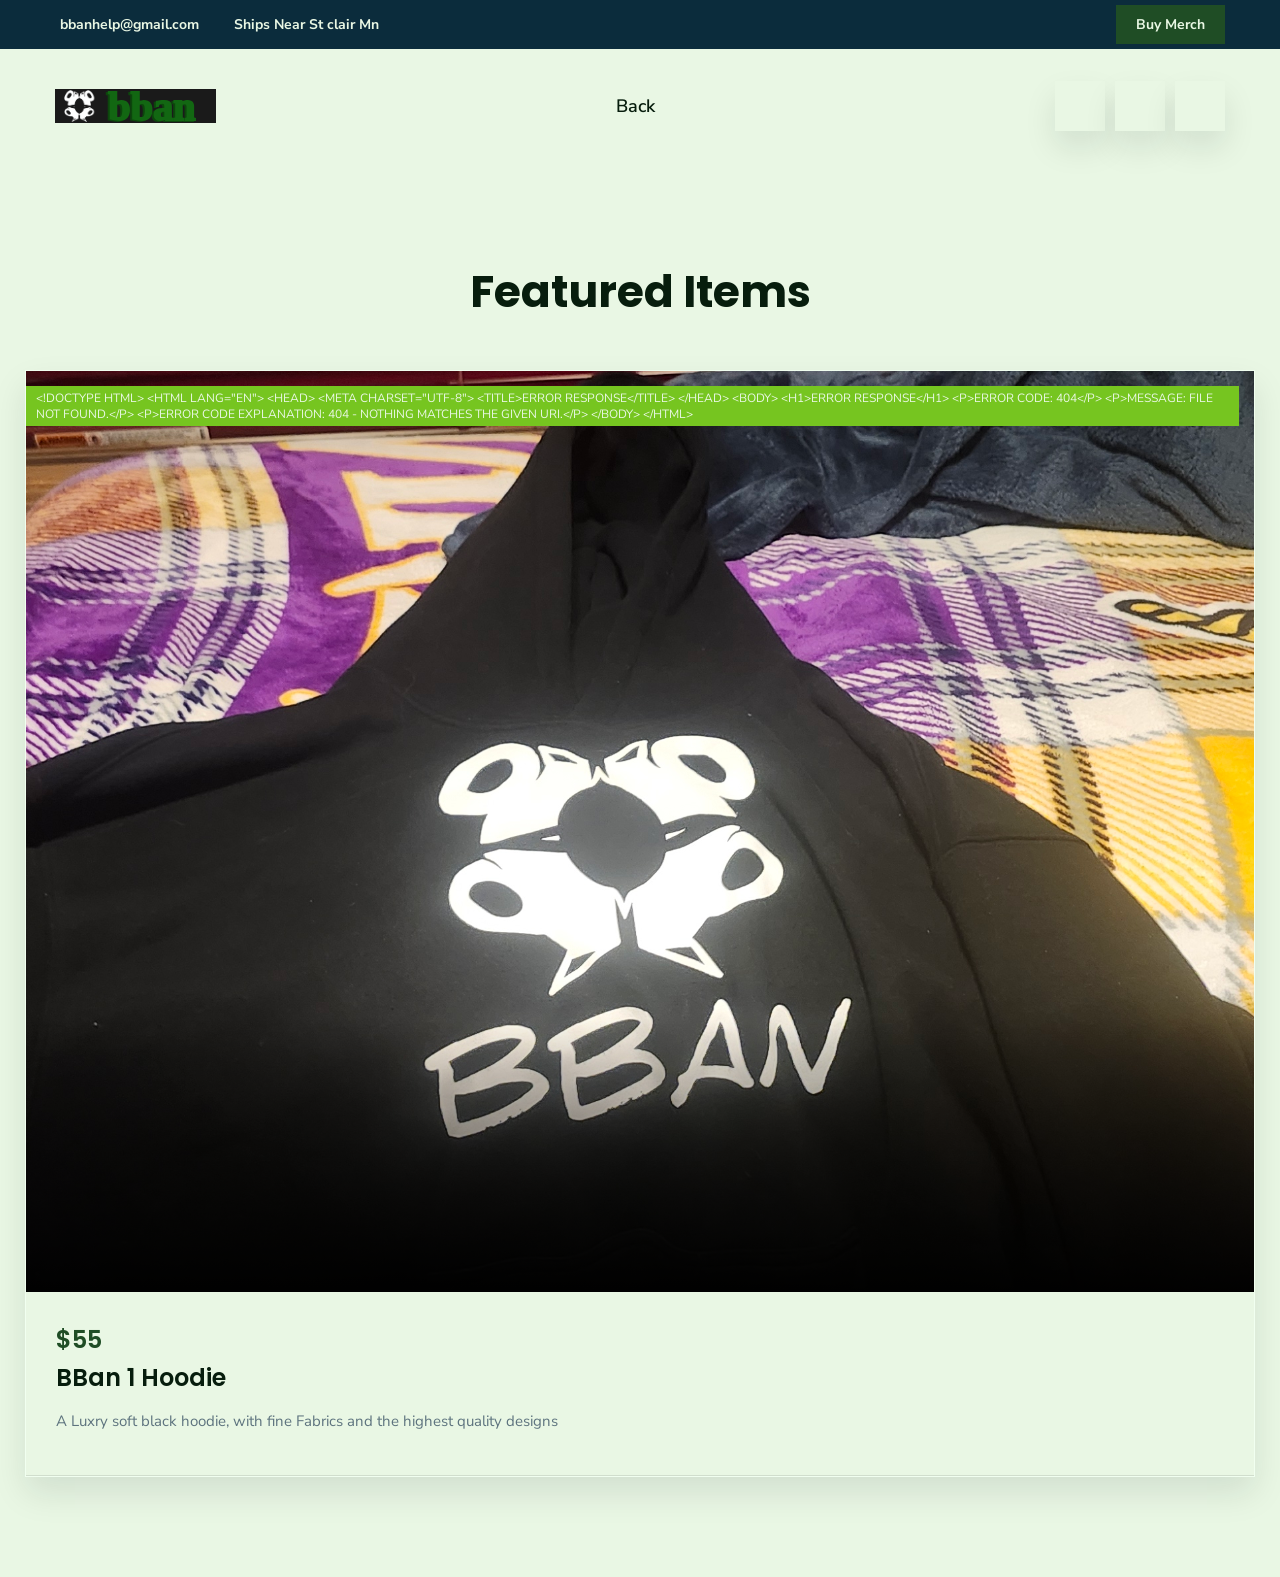
==== commit 0ae32f7c: "maybe now" ====
--- a/Pages/Items.html
+++ b/Pages/Items.html
@@ -123,29 +123,8 @@
             <ul class="navbar-list">
 
               <li>
-                <a href="#home" class="navbar-link" data-nav-link>Home</a>
+                <a href="/index.html" class="navbar-link" data-nav-link>Back</a>
               </li>
-
-              <li>
-                <a href="#about" class="navbar-link" data-nav-link>About</a>
-              </li>
-
-              <li>
-                <a href="#service" class="navbar-link" data-nav-link>Service</a>
-              </li>
-
-              <li>
-                <a href="#property" class="navbar-link" data-nav-link>Property</a>
-              </li>
-
-              <li>
-                <a href="#blog" class="navbar-link" data-nav-link>Blog</a>
-              </li>
-
-              <li>
-                <a href="#contact" class="navbar-link" data-nav-link>Contact</a>
-              </li>
-
             </ul>
           </div>
 
@@ -229,4 +208,5 @@
                 document.getElementById('BBan1hoodiestock').textContent = text;
             })
             .catch(error => console.error('Error fetching text file:', error));
-    </script>+    </script>
+</html>
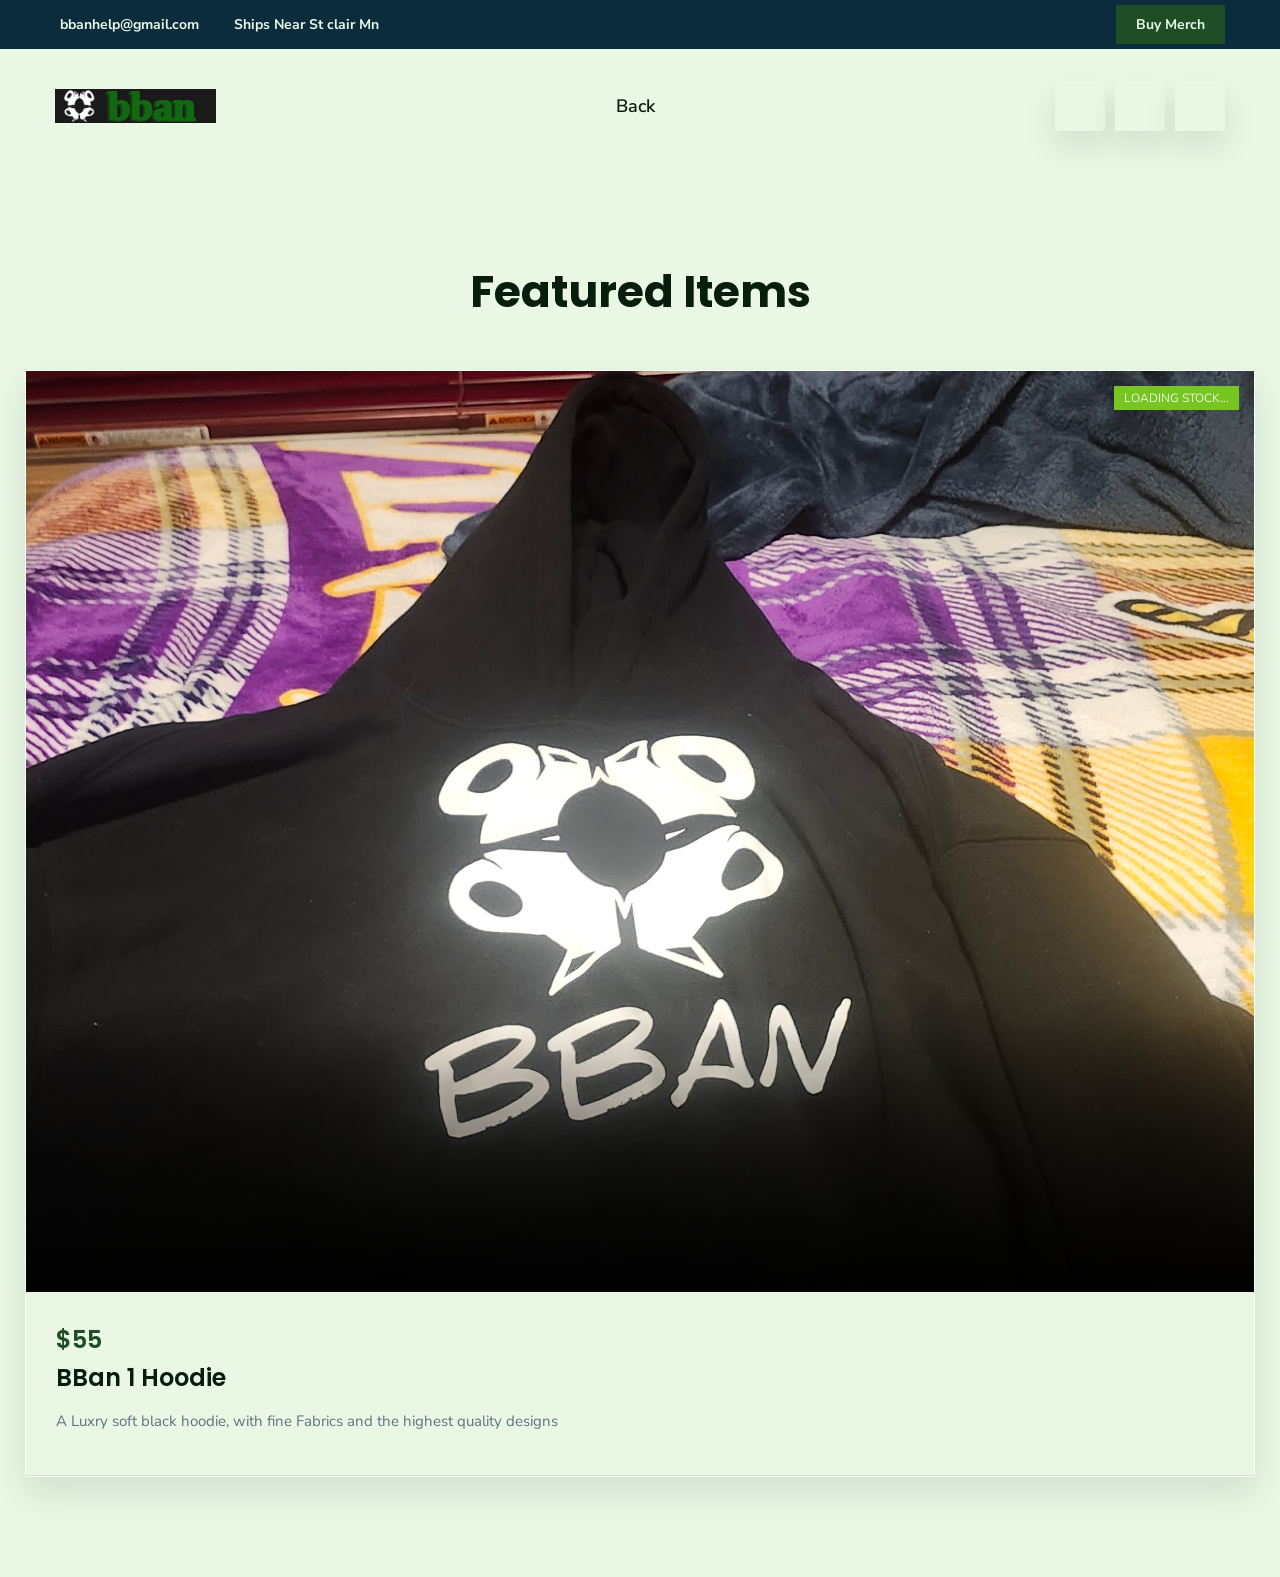
==== commit 1d3b4b89: "for now this is working" ====
--- a/Pages/Items.html
+++ b/Pages/Items.html
@@ -1,14 +1,7 @@
-<!DOCTYPE html>
-<html lang="en">
-
 <head>
-  <meta charset="UTF-8">
   <meta http-equiv="X-UA-Compatible" content="IE=edge">
   <meta name="viewport" content="width=device-width, initial-scale=1.0">
   <title>BBAN</title>
-
-<script async src="https://pagead2.googlesyndication.com/pagead/js/adsbygoogle.js?client=ca-pub-9299057125771745"
-     crossorigin="anonymous"></script>
   
   <!-- 
     - favicon
@@ -165,11 +158,11 @@
 
   <section class="property" id="property">
 
-        <div class="container">
-
-          <h2 class="h2 section-title">Featured Items</h2>
-
-            <li>
+     <div class="container">
+
+      <h2 class="h2 section-title">Featured Items</h2>
+
+        <li>
               <div class="property-card">
 
                 <figure class="card-banner">
@@ -178,7 +171,7 @@
                     <img src="/assets/product images/bban1-Black/bbanblack1-Front.jpg" alt="BBan 1 Hoodie" class="w-100">
                   </a>
 
-                  <div class="card-badge green" id="BBan1hoodiestock"></a></div>
+                  <div class="card-badge green" id="BBan1hoodiestock">Loading Stock...</div>
 
                 </figure>
 
@@ -198,15 +191,18 @@
                 </div>
 
               </div>
-            </li>
-
-
-            <script>
-        fetch('\assets\txtfiles\BBan 1 hoodie stock.txt')  // bban 1 hoodie stocks
-            .then(response => response.text())
-            .then(text => {
-                document.getElementById('BBan1hoodiestock').textContent = text;
-            })
-            .catch(error => console.error('Error fetching text file:', error));
-    </script>
-</html>+        </li>
+      </div>
+  </section>
+
+<script>
+    fetch('C:\BBAN\assets\txtfiles\BBan 1 hoodie stock.txt') // Replace 'your_file.txt' with the actual path to your text file
+      .then(response => response.text()) // Parse the response as plain text
+      .then(data => {
+        document.getElementById('BBan1hoodiestock').textContent = data; // Update the div's content
+      })
+      .catch(error => {
+        console.error('Error fetching the file:', error); // Handle potential errors
+      });
+</script>
+</body>
